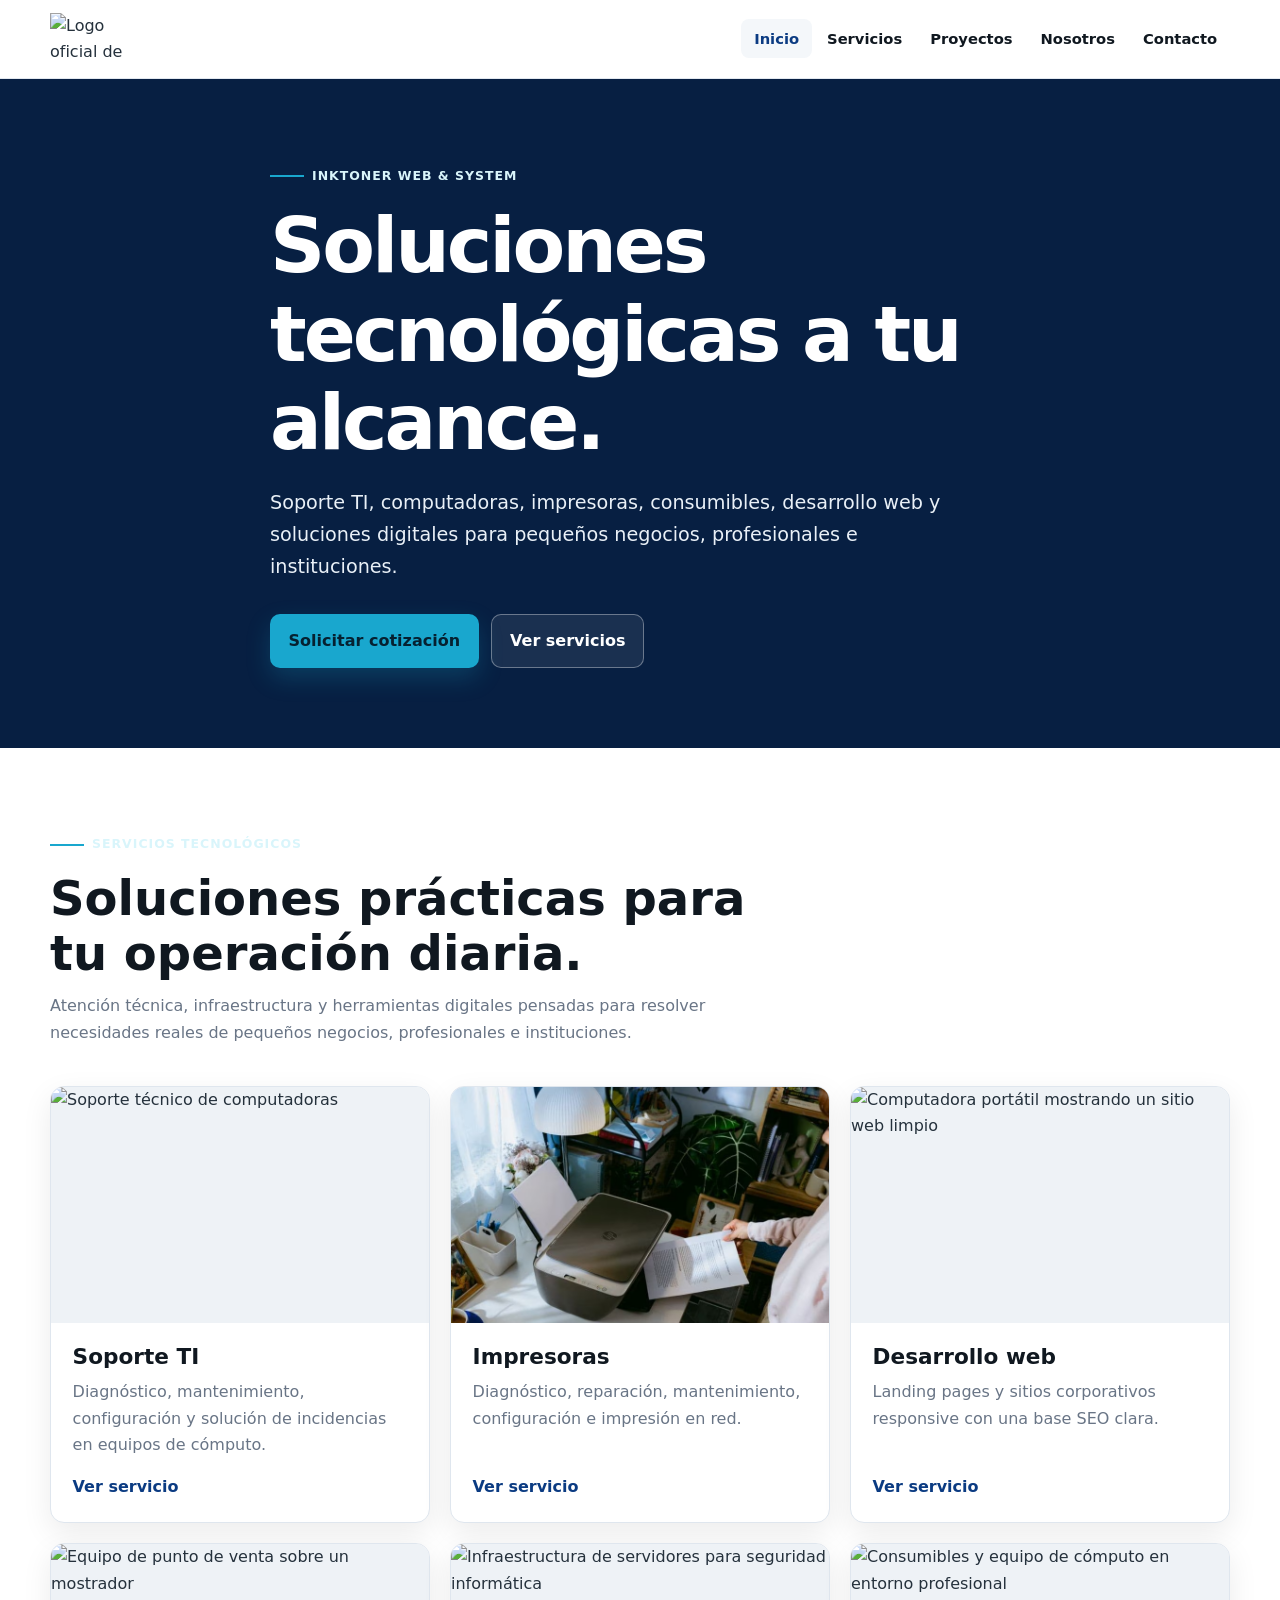
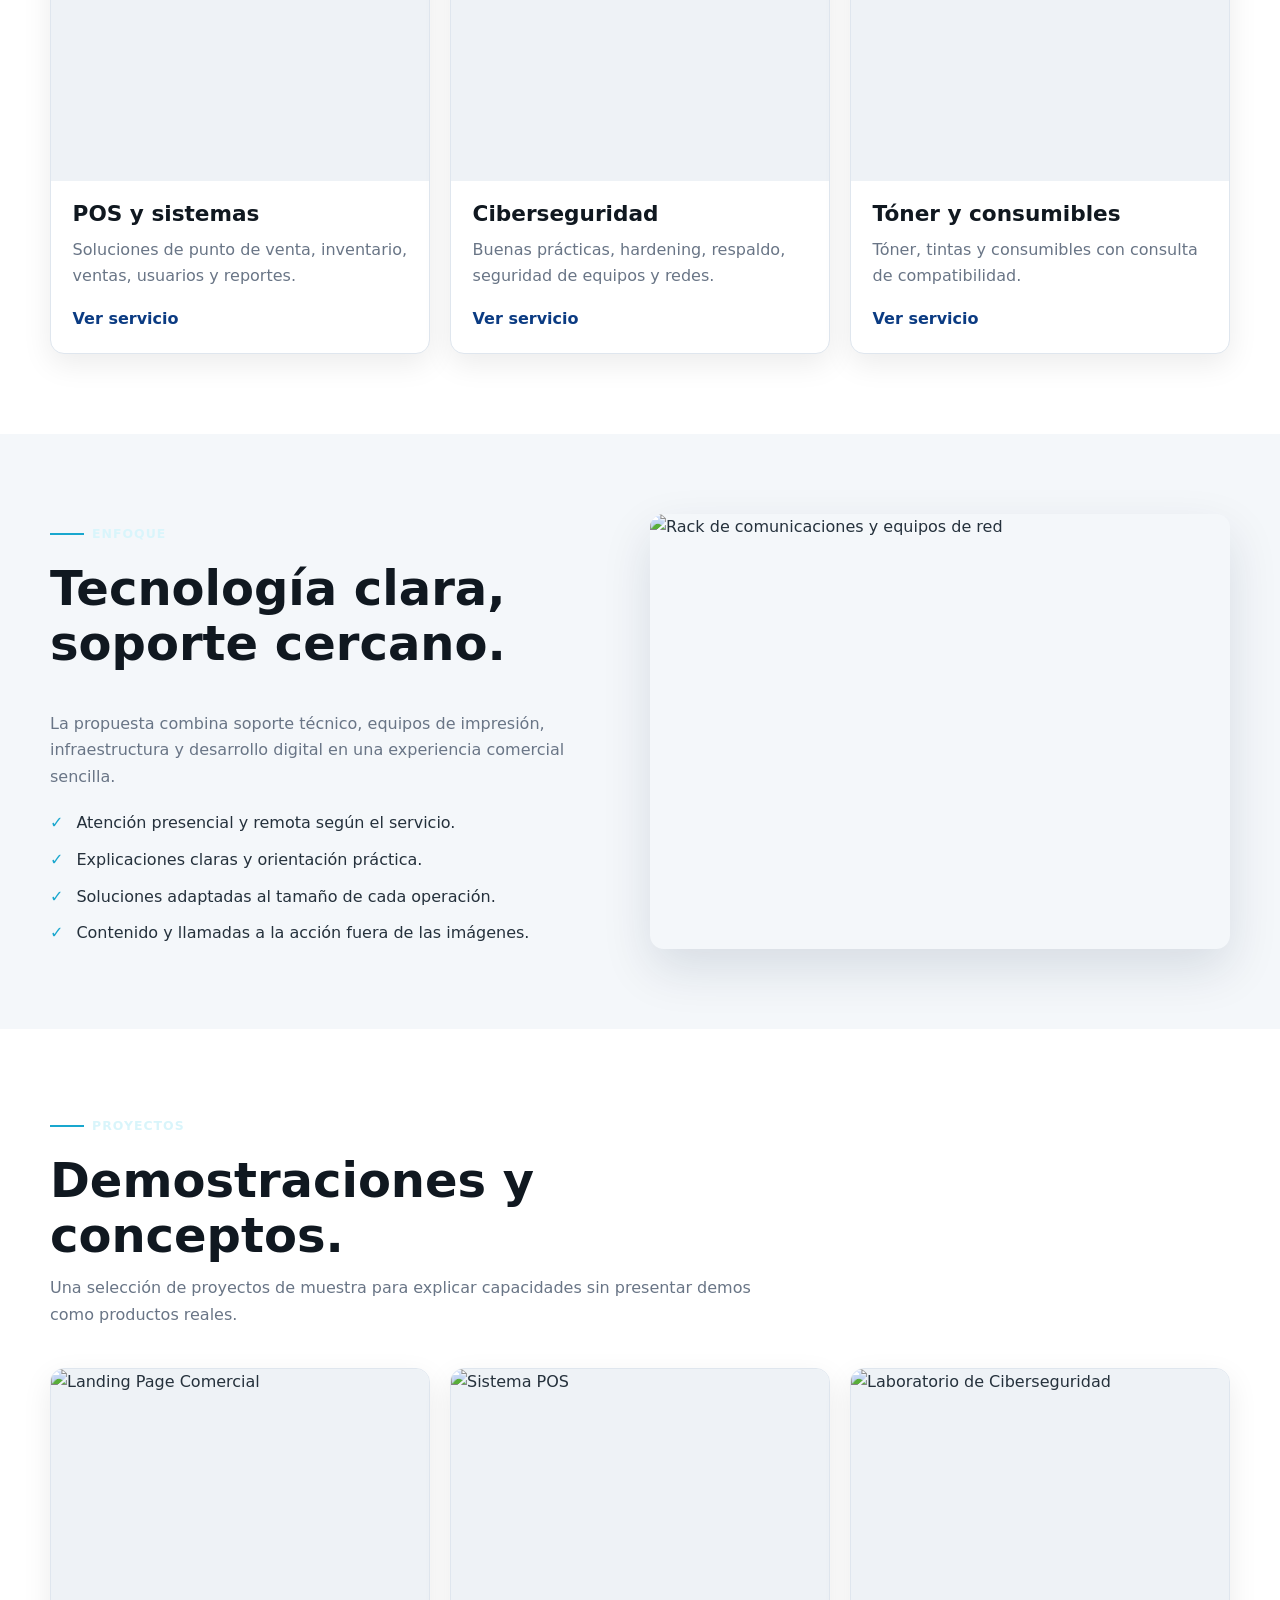
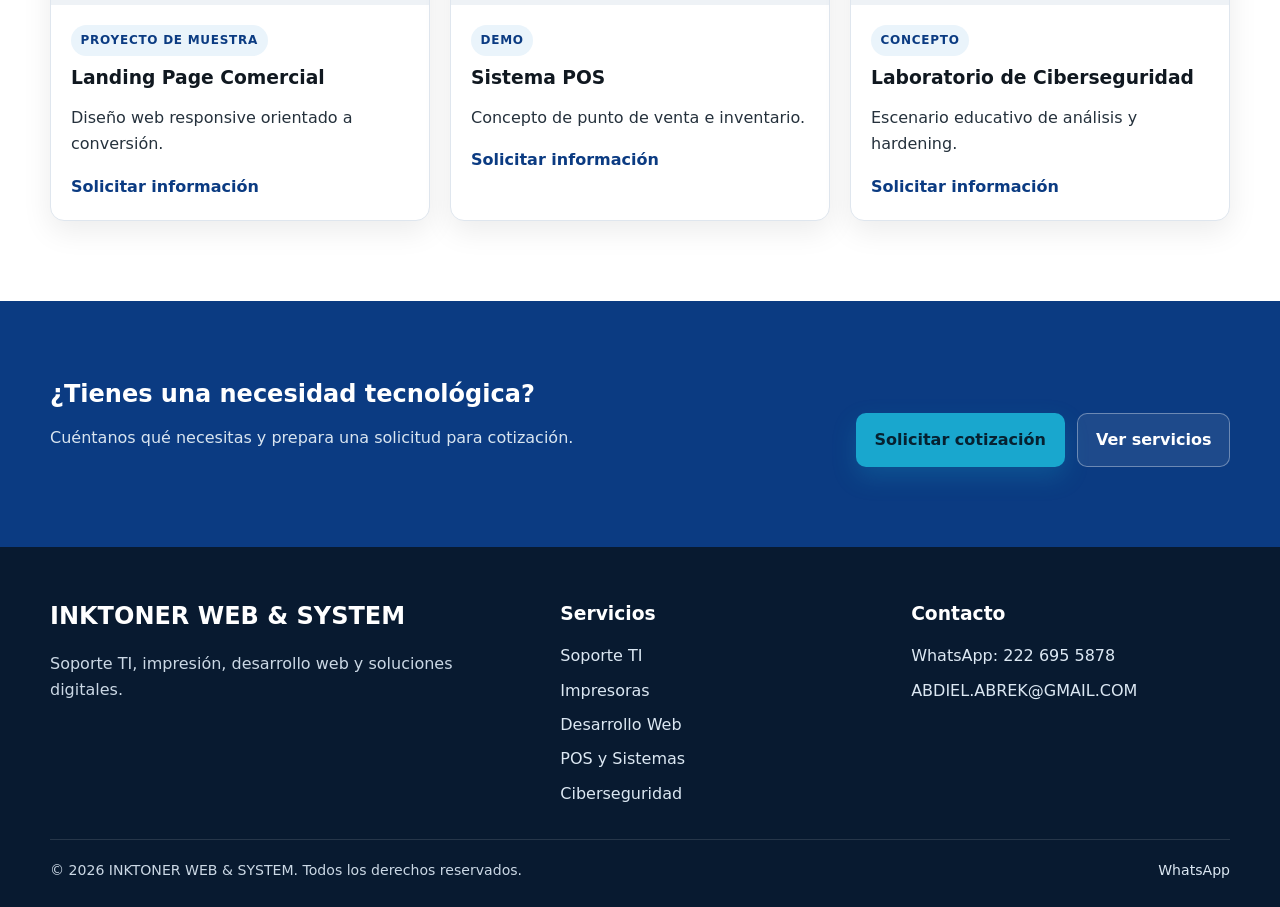
==== index.html @ 75106f54 "Add files via upload" ====
<!doctype html>
<html lang="es-MX">
<head>
<meta charset="utf-8">
<meta name="viewport" content="width=device-width, initial-scale=1">
<title>INKTONER WEB & SYSTEM | Soluciones tecnológicas</title>
<meta name="description" content="Soporte TI, impresoras, consumibles, desarrollo web, POS y soluciones digitales para pequeños negocios, profesionales e instituciones.">
<meta name="robots" content="index,follow">
<link rel="canonical" href="https://www.ejemplo.com/index.html">
<meta property="og:type" content="website">
<meta property="og:locale" content="es_MX">
<meta property="og:title" content="INKTONER WEB & SYSTEM | Soluciones tecnológicas">
<meta property="og:description" content="Soporte TI, impresoras, consumibles, desarrollo web, POS y soluciones digitales para pequeños negocios, profesionales e instituciones.">
<meta property="og:url" content="https://www.ejemplo.com/index.html">
<meta property="og:image" content="https://images.unsplash.com/photo-1517336714731-489689fd1ca8?auto=format&fit=crop&w=1600&q=82">
<link rel="stylesheet" href="assets/css/styles.css">
<script src="assets/js/config.js" defer></script>
<script src="assets/js/main.js" defer></script>
</head>
<body>
<a class="skip-link" href="#main-content">Saltar al contenido</a>
<header class="site-header"><div class="container header-inner">
<a class="brand" href="index.html" aria-label="INKTONER WEB & SYSTEM, inicio"><img class="site-logo" src="assets/img/INKTONER.PNG" alt="Logo oficial de INKTONER WEB & SYSTEM" width="250" height="150"></a>
<button class="menu-toggle" type="button" data-menu-toggle aria-expanded="false" aria-controls="main-navigation" aria-label="Abrir menú"><span></span><span></span><span></span></button>
<nav class="main-nav" id="main-navigation" aria-label="Navegación principal">
<ul class="nav-list">
<li><a class="nav-link" data-nav-link href="index.html">Inicio</a></li>
<li class="has-dropdown"><button class="nav-trigger" type="button" data-dropdown-toggle aria-expanded="false" aria-controls="services-menu">Servicios</button>
<ul class="dropdown-menu" id="services-menu">
<li><a data-nav-link href="soporte-ti.html">Soporte TI</a></li>
<li><a data-nav-link href="impresoras.html">Impresoras</a></li>
<li><a data-nav-link href="desarrollo-web.html">Desarrollo Web</a></li>
<li><a data-nav-link href="pos.html">POS y Sistemas</a></li>
<li><a data-nav-link href="ciberseguridad.html">Ciberseguridad</a></li>
</ul></li>
<li><a class="nav-link" data-nav-link href="proyectos.html">Proyectos</a></li>
<li><a class="nav-link" data-nav-link href="nosotros.html">Nosotros</a></li>
<li><a class="nav-link" data-nav-link href="contacto.html">Contacto</a></li>
</ul></nav>
</div></header>
<main id="main-content"><section class="hero"><div class="container hero-content"><span class="eyebrow">INKTONER WEB &amp; SYSTEM</span><h1>Soluciones tecnológicas a tu alcance.</h1><p>Soporte TI, computadoras, impresoras, consumibles, desarrollo web y soluciones digitales para pequeños negocios, profesionales e instituciones.</p><div class="hero-actions"><a class="btn btn-primary" href="contacto.html">Solicitar cotización</a><a class="btn btn-secondary" href="servicios.html">Ver servicios</a></div></div></section><section class="section"><div class="container"><div class="section-heading"><span class="eyebrow">Servicios tecnológicos</span><h2>Soluciones prácticas para tu operación diaria.</h2><p>Atención técnica, infraestructura y herramientas digitales pensadas para resolver necesidades reales de pequeños negocios, profesionales e instituciones.</p></div>
<div class="grid services-grid">
<article class="service-card">
<div class="service-image-wrapper"><img src="https://images.unsplash.com/photo-1593642532744-d377ab507dc8?auto=format&fit=crop&w=1000&q=82" alt="Soporte técnico de computadoras" loading="lazy" width="1000" height="625"></div>
<div class="service-content"><h3>Soporte TI</h3><p>Diagnóstico, mantenimiento, configuración y solución de incidencias en equipos de cómputo.</p><a class="card-link" href="soporte-ti.html">Ver servicio</a></div>
</article>
<article class="service-card">
<div class="service-image-wrapper"><img src="assets/img/PRINTHP.avif" alt="Impresora multifuncional para oficina" loading="lazy" width="1000" height="625"></div>
<div class="service-content"><h3>Impresoras</h3><p>Diagnóstico, reparación, mantenimiento, configuración e impresión en red.</p><a class="card-link" href="impresoras.html">Ver servicio</a></div>
</article>
<article class="service-card">
<div class="service-image-wrapper"><img src="https://images.unsplash.com/photo-1547658719-da2b51169166?auto=format&fit=crop&w=1000&q=82" alt="Computadora portátil mostrando un sitio web limpio" loading="lazy" width="1000" height="625"></div>
<div class="service-content"><h3>Desarrollo web</h3><p>Landing pages y sitios corporativos responsive con una base SEO clara.</p><a class="card-link" href="desarrollo-web.html">Ver servicio</a></div>
</article>
<article class="service-card">
<div class="service-image-wrapper"><img src="https://images.unsplash.com/photo-1556742049-0cfed4f6a45d?auto=format&fit=crop&w=1000&q=82" alt="Equipo de punto de venta sobre un mostrador" loading="lazy" width="1000" height="625"></div>
<div class="service-content"><h3>POS y sistemas</h3><p>Soluciones de punto de venta, inventario, ventas, usuarios y reportes.</p><a class="card-link" href="pos.html">Ver servicio</a></div>
</article>
<article class="service-card">
<div class="service-image-wrapper"><img src="https://images.unsplash.com/photo-1563013544-824ae1b704d3?auto=format&fit=crop&w=1000&q=82" alt="Infraestructura de servidores para seguridad informática" loading="lazy" width="1000" height="625"></div>
<div class="service-content"><h3>Ciberseguridad</h3><p>Buenas prácticas, hardening, respaldo, seguridad de equipos y redes.</p><a class="card-link" href="ciberseguridad.html">Ver servicio</a></div>
</article>
<article class="service-card">
<div class="service-image-wrapper"><img src="https://images.unsplash.com/photo-1518770660439-4636190af475?auto=format&fit=crop&w=1000&q=82" alt="Consumibles y equipo de cómputo en entorno profesional" loading="lazy" width="1000" height="625"></div>
<div class="service-content"><h3>Tóner y consumibles</h3><p>Tóner, tintas y consumibles con consulta de compatibilidad.</p><a class="card-link" href="impresoras.html">Ver servicio</a></div>
</article>
</div></div></section>
<section class="section section-light"><div class="container grid two-col"><div class="detail-copy"><span class="eyebrow">Enfoque</span><h2>Tecnología clara, soporte cercano.</h2><p>La propuesta combina soporte técnico, equipos de impresión, infraestructura y desarrollo digital en una experiencia comercial sencilla.</p><ul class="check-list"><li>Atención presencial y remota según el servicio.</li><li>Explicaciones claras y orientación práctica.</li><li>Soluciones adaptadas al tamaño de cada operación.</li><li>Contenido y llamadas a la acción fuera de las imágenes.</li></ul></div><div class="detail-image"><img src="https://images.unsplash.com/photo-1558494949-ef010cbdcc31?auto=format&fit=crop&w=1000&q=82" alt="Rack de comunicaciones y equipos de red" loading="lazy" width="1200" height="900"></div></div></section>
<section class="section"><div class="container"><div class="section-heading"><span class="eyebrow">Proyectos</span><h2>Demostraciones y conceptos.</h2><p>Una selección de proyectos de muestra para explicar capacidades sin presentar demos como productos reales.</p></div><div class="grid project-grid">
<article class="project-card">
<div class="project-image"><img src="https://images.unsplash.com/photo-1547658719-da2b51169166?auto=format&fit=crop&w=1000&q=82" alt="Landing Page Comercial" loading="lazy" width="1000" height="625"></div>
<div class="project-body"><span class="project-label">Proyecto de muestra</span><h3>Landing Page Comercial</h3><p>Diseño web responsive orientado a conversión.</p><a class="card-link" href="proyectos.html">Solicitar información</a></div>
</article>
<article class="project-card">
<div class="project-image"><img src="https://images.unsplash.com/photo-1556742049-0cfed4f6a45d?auto=format&fit=crop&w=1000&q=82" alt="Sistema POS" loading="lazy" width="1000" height="625"></div>
<div class="project-body"><span class="project-label">Demo</span><h3>Sistema POS</h3><p>Concepto de punto de venta e inventario.</p><a class="card-link" href="proyectos.html">Solicitar información</a></div>
</article>
<article class="project-card">
<div class="project-image"><img src="https://images.unsplash.com/photo-1563013544-824ae1b704d3?auto=format&fit=crop&w=1000&q=82" alt="Laboratorio de Ciberseguridad" loading="lazy" width="1000" height="625"></div>
<div class="project-body"><span class="project-label">Concepto</span><h3>Laboratorio de Ciberseguridad</h3><p>Escenario educativo de análisis y hardening.</p><a class="card-link" href="proyectos.html">Solicitar información</a></div>
</article>
</div></div></section>
<section class="section cta-band"><div class="container grid two-col"><div><h2>¿Tienes una necesidad tecnológica?</h2><p>Cuéntanos qué necesitas y prepara una solicitud para cotización.</p></div><div class="hero-actions" style="justify-content:flex-end"><a class="btn btn-primary" href="contacto.html">Solicitar cotización</a><a class="btn btn-secondary" href="servicios.html">Ver servicios</a></div></div></section></main>

<footer class="site-footer">
  <div class="container">

    <div class="footer-grid">

      <!-- EMPRESA -->
      <div>
        <h2>INKTONER WEB &amp; SYSTEM</h2>
        <p>
          Soporte TI, impresión, desarrollo web y soluciones digitales.
        </p>
      </div>

      <!-- SERVICIOS -->
      <div>
        <h3>Servicios</h3>
        <ul class="footer-nav">
          <li><a href="soporte-ti.html">Soporte TI</a></li>
          <li><a href="impresoras.html">Impresoras</a></li>
          <li><a href="desarrollo-web.html">Desarrollo Web</a></li>
          <li><a href="pos.html">POS y Sistemas</a></li>
          <li><a href="ciberseguridad.html">Ciberseguridad</a></li>
        </ul>
      </div>

      <!-- CONTACTO -->
      <div>
        <h3>Contacto</h3>
        <ul class="footer-nav">
          <li>
            <a href="https://wa.me/522226955878"
               target="_blank"
               rel="noopener noreferrer">
              WhatsApp: 222 695 5878
            </a>
          </li>
          <li>
            <a href="mailto:ABDIEL.ABREK@GMAIL.COM">
              ABDIEL.ABREK@GMAIL.COM
            </a>
          </li>
        </ul>
      </div>
    </div>
    <div class="footer-bottom">
      <span>
        © <span data-year></span> INKTONER WEB &amp; SYSTEM. Todos los derechos reservados.
      </span>
      <a
        class="footer-whatsapp"
        href="https://wa.me/522226955878?text=Hola%2C%20quiero%20solicitar%20informaci%C3%B3n%20sobre%20los%20servicios%20de%20INKTONER%20WEB%20%26%20SYSTEM."
        target="_blank"
        rel="noopener noreferrer">
        WhatsApp
      </a>
    </div>

  </div>
</footer>
</body></html>
---- assets/css/styles.css ----
:root {
    --color-primary: #0b3b82;
    --color-primary-dark: #071f42;
    --color-accent: #19a7ce;
    --color-dark: #101820;
    --color-text: #25313c;
    --color-muted: #697586;
    --color-light: #f4f7fa;
    --color-white: #ffffff;
    --color-border: #dfe6ee;
    --container: 1180px;
    --radius: 14px;
    --shadow: 0 10px 30px rgba(0,0,0,.08);
    --shadow-lg: 0 20px 50px rgba(7,31,66,.12);
}
*,*::before,*::after{box-sizing:border-box}
html{scroll-behavior:smooth}
body{margin:0;font-family:Inter,ui-sans-serif,system-ui,-apple-system,BlinkMacSystemFont,"Segoe UI",sans-serif;color:var(--color-text);background:var(--color-white);line-height:1.65}
img{max-width:100%}
a{color:inherit}
button,input,select,textarea{font:inherit}
:focus-visible{outline:3px solid var(--color-accent);outline-offset:3px}
.skip-link{position:fixed;left:1rem;top:-5rem;z-index:9999;background:var(--color-dark);color:#fff;padding:.75rem 1rem;border-radius:8px}
.skip-link:focus{top:1rem}
.container{width:min(calc(100% - 2rem),var(--container));margin-inline:auto}
.site-header{position:sticky;top:0;z-index:1000;background:rgba(255,255,255,.96);border-bottom:1px solid rgba(223,230,238,.9);backdrop-filter:blur(12px)}
.header-inner{min-height:78px;display:flex;align-items:center;justify-content:space-between;gap:1rem}
.brand{display:inline-flex;align-items:center;min-width:210px;text-decoration:none}
.site-logo{width:auto;height:52px;max-width:210px;object-fit:contain;object-position:center;display:block}
.main-nav{display:flex;align-items:center;gap:.25rem}
.nav-list{display:flex;align-items:center;gap:.15rem;list-style:none;margin:0;padding:0}
.nav-list>li{position:relative}
.nav-link,.nav-trigger{border:0;background:transparent;color:var(--color-dark);text-decoration:none;font-weight:700;font-size:.92rem;padding:.7rem .8rem;border-radius:8px;cursor:pointer}
.nav-link:hover,.nav-trigger:hover,.nav-link[aria-current=page]{color:var(--color-primary);background:var(--color-light)}
.dropdown-menu{position:absolute;top:calc(100% + .35rem);left:0;min-width:235px;padding:.45rem;background:#fff;border:1px solid var(--color-border);border-radius:12px;box-shadow:var(--shadow-lg);list-style:none;margin:0;opacity:0;visibility:hidden;transform:translateY(-5px);transition:opacity .18s ease,transform .18s ease,visibility .18s ease}
.has-dropdown:hover .dropdown-menu,.has-dropdown:focus-within .dropdown-menu,.has-dropdown.is-open .dropdown-menu{opacity:1;visibility:visible;transform:translateY(0)}
.dropdown-menu a{display:block;text-decoration:none;padding:.65rem .75rem;border-radius:8px;font-weight:600}
.dropdown-menu a:hover,.dropdown-menu a[aria-current=page]{background:var(--color-light);color:var(--color-primary)}
.menu-toggle{display:none;border:1px solid var(--color-border);background:#fff;color:var(--color-dark);width:46px;height:46px;border-radius:10px;cursor:pointer}
.menu-toggle span{display:block;width:21px;height:2px;margin:4px auto;background:currentColor}
.hero{position:relative;isolation:isolate;min-height:650px;display:grid;align-items:center;color:#fff;background:var(--color-primary-dark);overflow:hidden}
.hero::before{content:"";position:absolute;inset:0;background:linear-gradient(90deg,rgba(7,31,66,.94) 0%,rgba(7,31,66,.78) 48%,rgba(7,31,66,.28) 100%),url("https://images.unsplash.com/photo-1517336714731-489689fd1ca8?auto=format&fit=crop&w=1600&q=82") center/cover no-repeat;z-index:-2}
.hero::after{content:"";position:absolute;inset:auto 0 0;height:150px;background:linear-gradient(transparent,rgba(7,31,66,.35));z-index:-1}
.hero-content{max-width:740px;padding:5rem 0}
.eyebrow{display:inline-flex;align-items:center;gap:.5rem;color:#d9f5fb;font-weight:800;letter-spacing:.08em;text-transform:uppercase;font-size:.78rem;margin-bottom:1rem}
.eyebrow::before{content:"";width:34px;height:2px;background:var(--color-accent)}
h1,h2,h3{color:var(--color-dark);line-height:1.15;margin-top:0}
.hero h1{color:#fff;font-size:clamp(2.6rem,6vw,5rem);margin-bottom:1.25rem;letter-spacing:-.04em}
.hero p{color:#e9f0f7;font-size:clamp(1.05rem,2vw,1.2rem);max-width:680px}
.hero-actions{display:flex;flex-wrap:wrap;gap:.8rem;margin-top:2rem}
.btn{display:inline-flex;align-items:center;justify-content:center;min-height:48px;padding:.78rem 1.1rem;border-radius:10px;border:1px solid transparent;text-decoration:none;font-weight:800;cursor:pointer;transition:transform .18s ease,box-shadow .18s ease,background .18s ease}
.btn:hover{transform:translateY(-2px)}
.btn-primary{background:var(--color-accent);color:#062131;box-shadow:0 10px 24px rgba(25,167,206,.22)}
.btn-secondary{background:rgba(255,255,255,.08);border-color:rgba(255,255,255,.35);color:#fff}
.btn-dark{background:var(--color-primary-dark);color:#fff}
.btn-light{background:#fff;border-color:var(--color-border);color:var(--color-primary-dark)}
.section{padding:5rem 0}
.section-light{background:var(--color-light)}
.section-dark{background:var(--color-primary-dark);color:#fff}
.section-heading{max-width:720px;margin-bottom:2.5rem}
.section-heading h2{font-size:clamp(2rem,4vw,3rem);margin-bottom:.75rem}
.section-dark h2,.section-dark h3{color:#fff}
.section-heading p{color:var(--color-muted);margin:0}
.section-dark .section-heading p{color:#cbd8e5}
.grid{display:grid;gap:1.25rem}
.services-grid{grid-template-columns:repeat(3,minmax(0,1fr))}
.two-col{grid-template-columns:repeat(2,minmax(0,1fr));align-items:center}
.three-col{grid-template-columns:repeat(3,minmax(0,1fr))}
.service-card,.project-card,.info-card,.contact-card{background:#fff;border:1px solid var(--color-border);border-radius:var(--radius);overflow:hidden;box-shadow:var(--shadow)}
.service-card{display:flex;flex-direction:column}
.service-image-wrapper{width:100%;aspect-ratio:16/10;overflow:hidden;background:#eef2f6}
.service-image-wrapper img,.project-image img,.detail-image img{width:100%;height:100%;display:block;object-fit:cover;object-position:center}
.service-image-wrapper img,.project-image img{transition:transform .35s ease}
.service-card:hover .service-image-wrapper img,.project-card:hover .project-image img{transform:scale(1.035)}
.service-content{padding:1.35rem;display:flex;flex-direction:column;flex:1}
.service-content h3{margin-bottom:.6rem;font-size:1.35rem}
.service-content p{margin-top:0;color:var(--color-muted)}
.card-link{margin-top:auto;color:var(--color-primary);font-weight:800;text-decoration:none}
.card-link:hover{text-decoration:underline}
.detail-image{aspect-ratio:4/3;border-radius:var(--radius);overflow:hidden;box-shadow:var(--shadow-lg)}
.detail-copy h2{font-size:clamp(2rem,4vw,3rem)}
.detail-copy p{color:var(--color-muted)}
.check-list{list-style:none;padding:0;margin:1.25rem 0 0;display:grid;gap:.65rem}
.check-list li{position:relative;padding-left:1.65rem}
.check-list li::before{content:"✓";position:absolute;left:0;top:0;color:var(--color-accent);font-weight:900}
.page-hero{padding:5rem 0 4rem;background:linear-gradient(135deg,#f4f7fa,#e9f2f9);border-bottom:1px solid var(--color-border)}
.page-hero h1{font-size:clamp(2.4rem,5vw,4rem);margin-bottom:.75rem}
.page-hero p{max-width:760px;color:var(--color-muted);font-size:1.08rem;margin:0}
.breadcrumbs{margin-bottom:1rem;font-size:.88rem;color:var(--color-muted)}
.breadcrumbs a{color:var(--color-primary)}
.project-grid{grid-template-columns:repeat(3,minmax(0,1fr))}
.project-image{aspect-ratio:16/10;overflow:hidden;background:#eef2f6}
.project-body{padding:1.25rem}
.project-label{display:inline-flex;font-size:.75rem;font-weight:800;text-transform:uppercase;letter-spacing:.06em;color:var(--color-primary);background:#eaf4fb;border-radius:999px;padding:.35rem .6rem;margin-bottom:.7rem}
.project-body h3{margin-bottom:.45rem}
.stats{grid-template-columns:repeat(3,1fr);margin-top:2rem}
.stat{padding:1.2rem;border-left:3px solid var(--color-accent)}
.stat strong{display:block;font-size:1.9rem;color:var(--color-primary)}
.stat span{color:var(--color-muted)}
.contact-layout{grid-template-columns:.8fr 1.2fr;align-items:start}
.contact-card{padding:1.5rem}
.contact-list{display:grid;gap:.8rem;margin:1.5rem 0}
.contact-item{display:flex;gap:.85rem;align-items:flex-start;padding:1rem;background:var(--color-light);border-radius:10px}
.contact-item strong{display:block;color:var(--color-dark)}
.contact-item span{color:var(--color-muted);font-size:.94rem}
.form-grid{display:grid;grid-template-columns:repeat(2,minmax(0,1fr));gap:1rem}
.form-group{display:grid;gap:.4rem}
.form-group.full{grid-column:1/-1}
label{font-weight:800;color:var(--color-dark)}
input,select,textarea{width:100%;border:1px solid #cfd9e4;border-radius:9px;padding:.82rem .9rem;color:var(--color-dark);background:#fff}
textarea{min-height:150px;resize:vertical}
.form-note{color:var(--color-muted);font-size:.88rem;margin-top:.8rem}
.form-status{margin-top:1rem;padding:.8rem 1rem;border-radius:9px;display:none}
.form-status.is-visible{display:block}
.form-status.success{background:#eaf8f1;color:#145b38}
.form-status.warning{background:#fff7df;color:#725700}
.site-footer{background:#081a30;color:#cbd8e5;padding:3.5rem 0 1.5rem}
.footer-grid{display:grid;grid-template-columns:1.2fr .8fr .8fr;gap:2rem}
.site-footer h2,.site-footer h3{color:#fff}
.site-footer a{color:#dce8f3;text-decoration:none}
.site-footer a:hover{text-decoration:underline}
.footer-nav{list-style:none;padding:0;margin:0;display:grid;gap:.5rem}
.footer-bottom{margin-top:2rem;padding-top:1.2rem;border-top:1px solid rgba(255,255,255,.12);display:flex;justify-content:space-between;gap:1rem;flex-wrap:wrap;font-size:.88rem}
.notice{border-left:4px solid var(--color-accent);background:#eef8fb;padding:1rem 1.1rem;border-radius:0 10px 10px 0;color:#264451}
.cta-band{background:var(--color-primary);color:#fff}
.cta-band h2{color:#fff;margin-bottom:.6rem}
.cta-band p{color:#d9e5f0}
@media(max-width:960px){.services-grid,.project-grid,.three-col{grid-template-columns:repeat(2,minmax(0,1fr))}.footer-grid{grid-template-columns:repeat(2,minmax(0,1fr))}.contact-layout{grid-template-columns:1fr}}
@media(max-width:768px){
.site-logo{height:42px;max-width:175px}.header-inner{min-height:70px}.brand{min-width:175px}.menu-toggle{display:block}
.main-nav{position:absolute;top:70px;left:0;right:0;background:#fff;border-bottom:1px solid var(--color-border);box-shadow:var(--shadow);display:none;padding:.75rem 1rem 1rem}
.main-nav.is-open{display:block}.nav-list{display:grid;gap:.2rem}.nav-link,.nav-trigger{width:100%;text-align:left}
.dropdown-menu{position:static;min-width:0;box-shadow:none;border:0;padding:0 0 0 .75rem;display:none;opacity:1;visibility:visible;transform:none}
.has-dropdown.is-open .dropdown-menu{display:block}.hero{min-height:590px}.hero-content{padding:4rem 0}.section{padding:4rem 0}
.two-col,.services-grid,.project-grid,.three-col,.stats{grid-template-columns:1fr}.detail-image{order:-1}.form-grid{grid-template-columns:1fr}.form-group.full{grid-column:auto}.footer-grid{grid-template-columns:1fr}
}
@media(prefers-reduced-motion:reduce){html{scroll-behavior:auto}*,*::before,*::after{animation-duration:.01ms!important;animation-iteration-count:1!important;transition-duration:.01ms!important}}
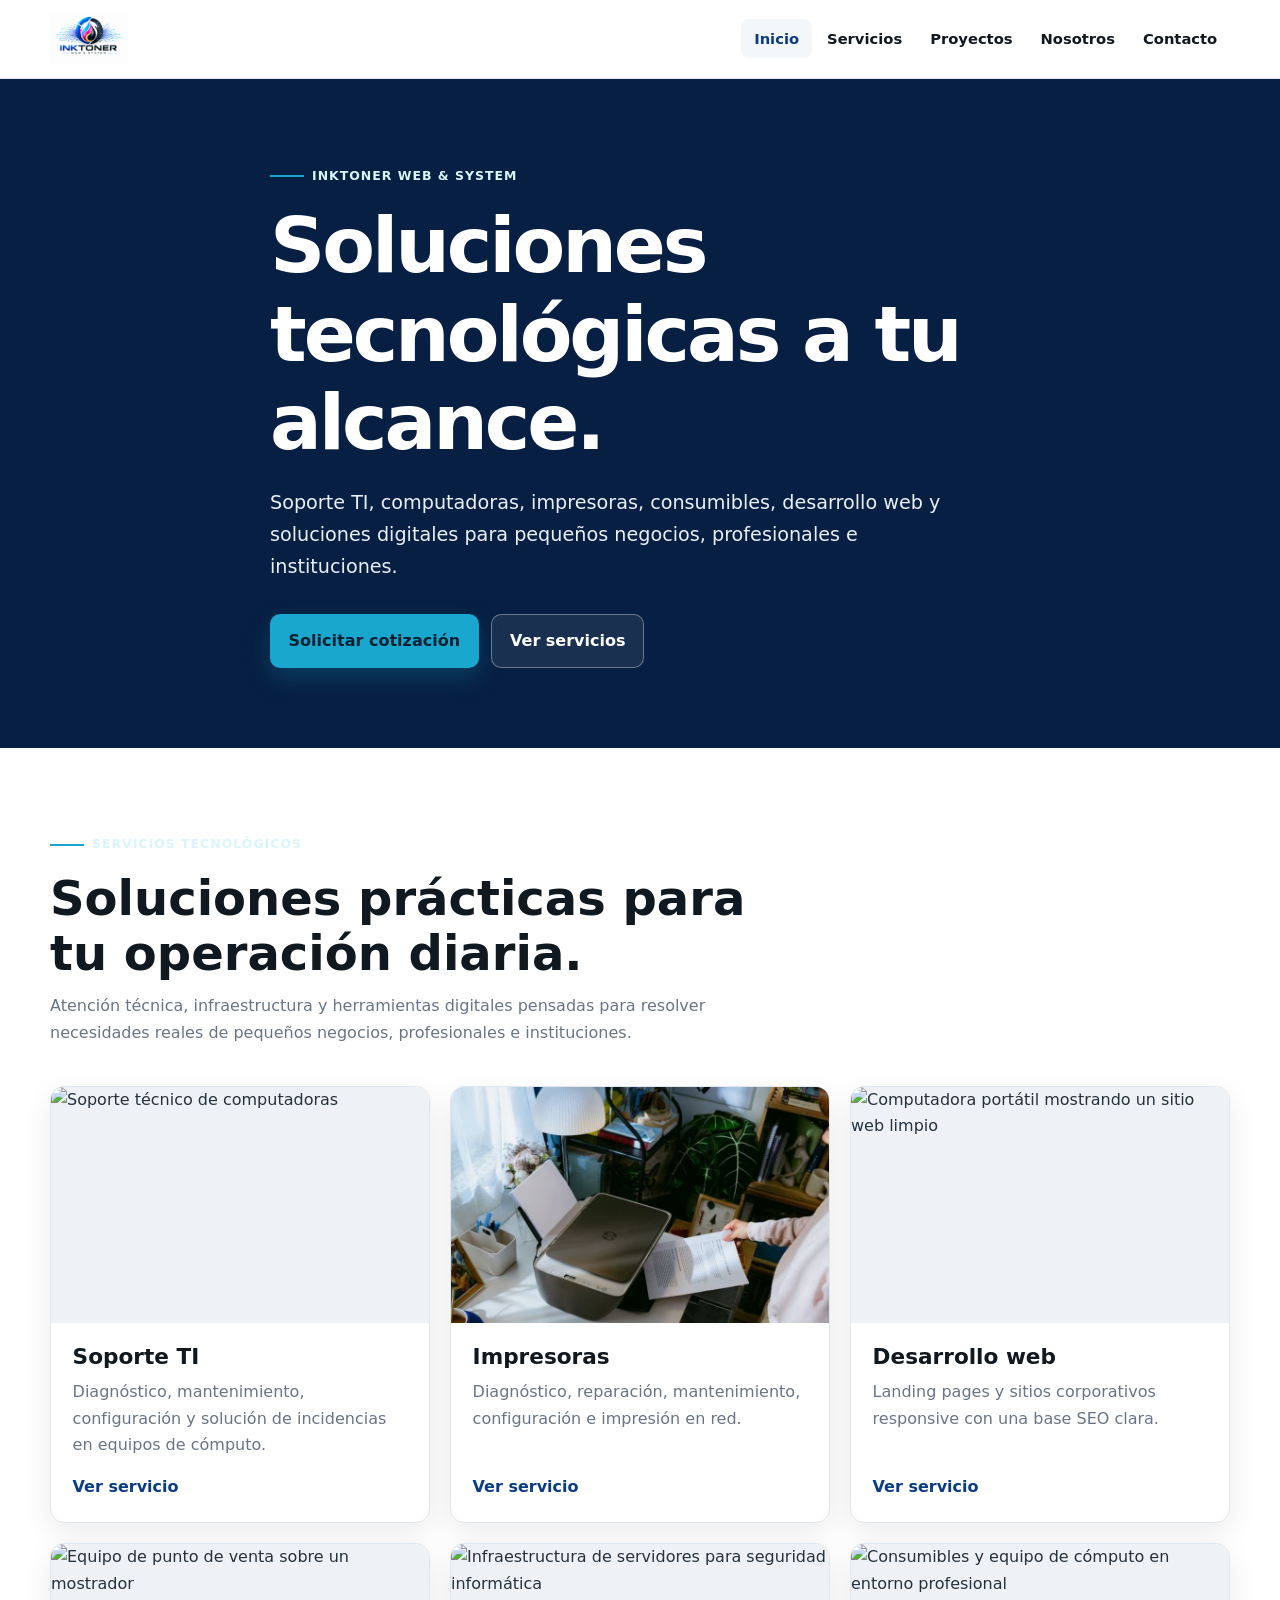
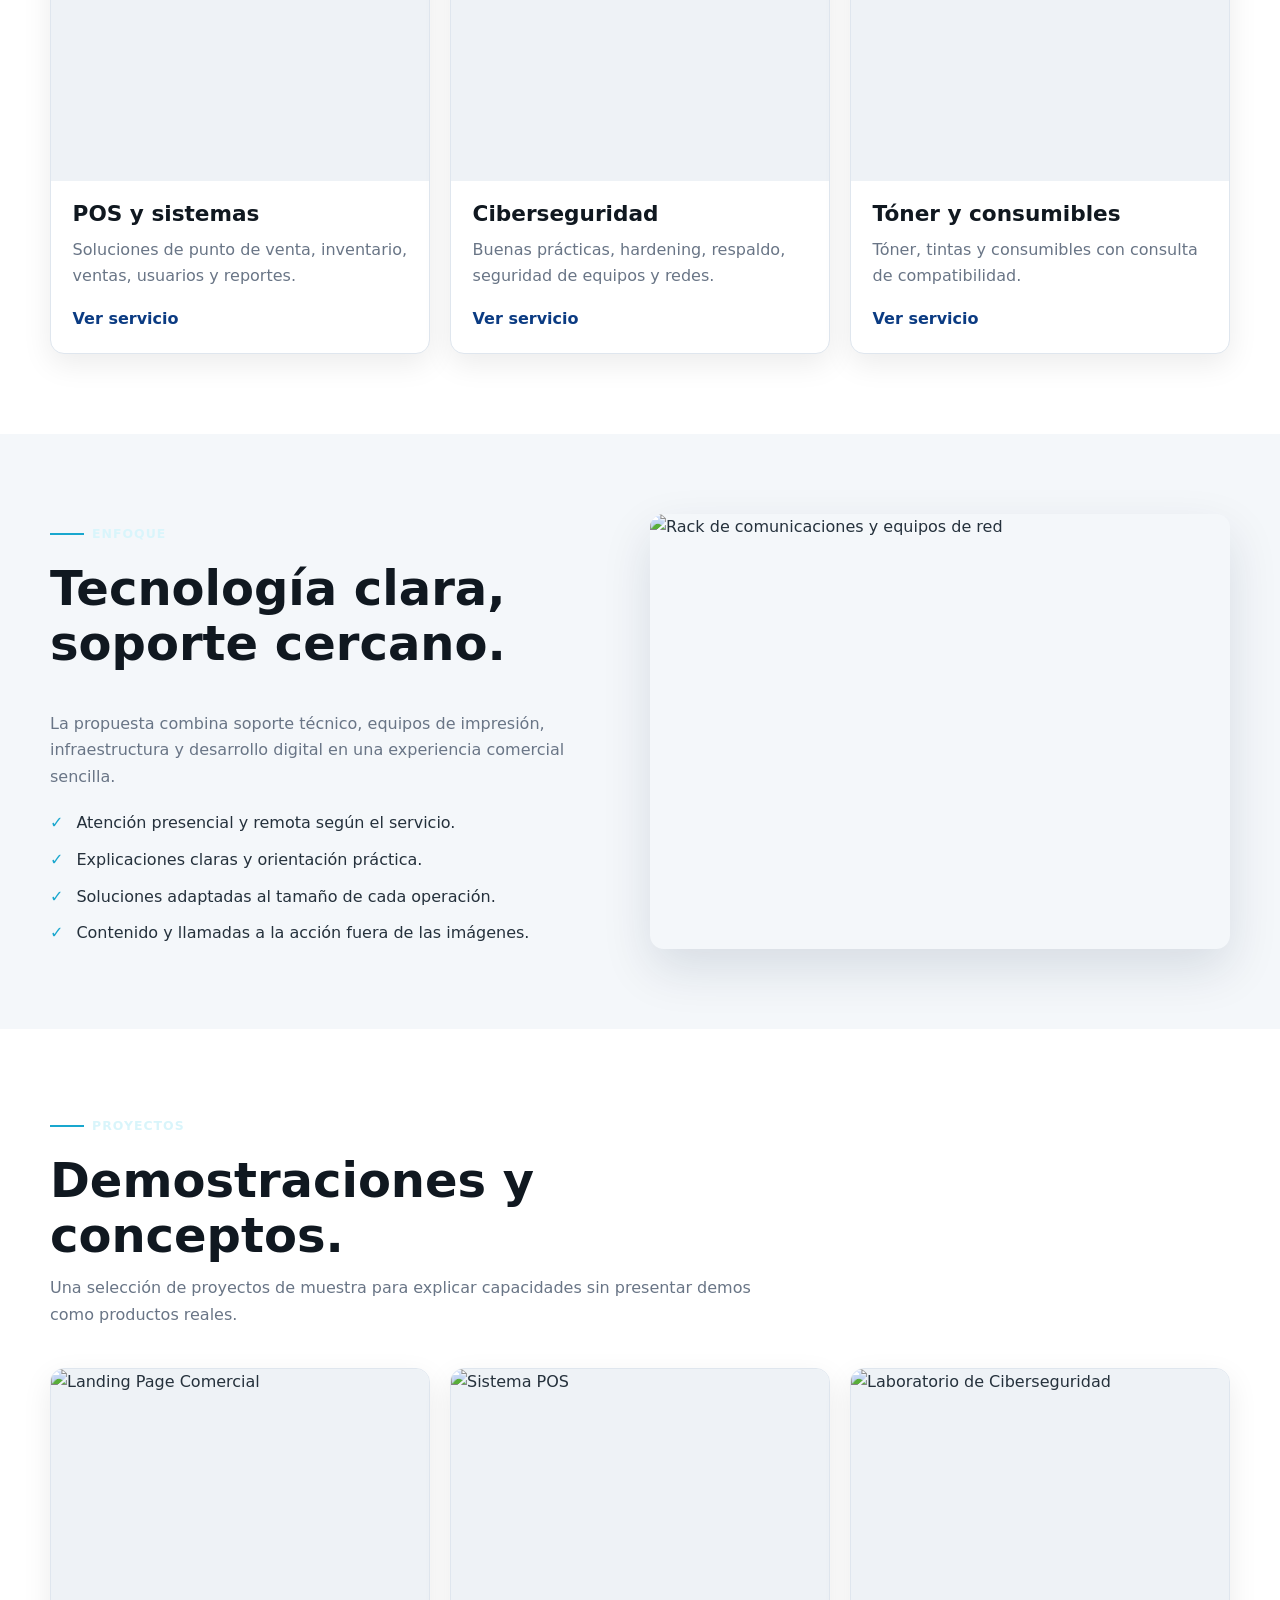
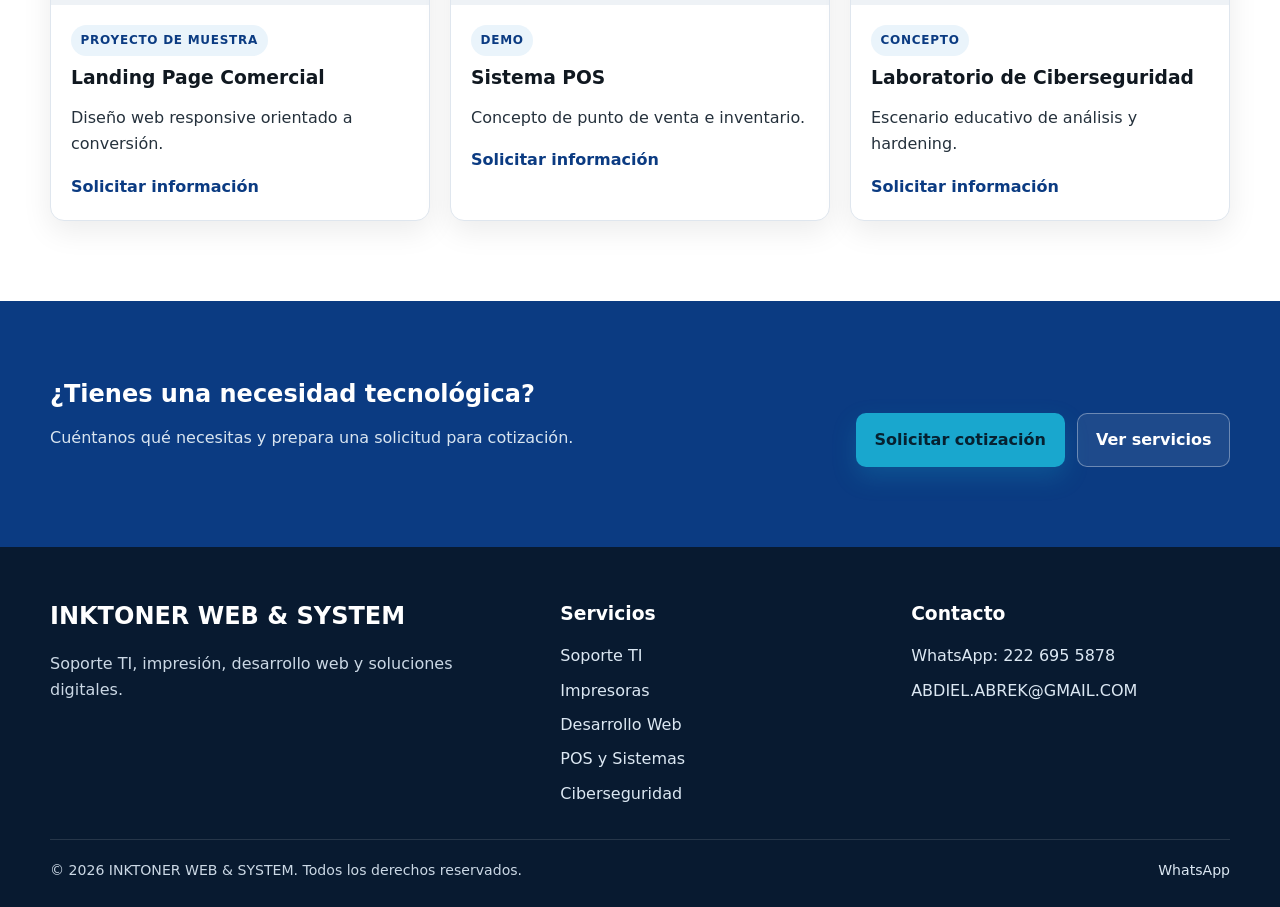
==== commit b4cb6642: "Fix logo image filename in index.html" ====
--- a/index.html
+++ b/index.html
@@ -20,7 +20,7 @@
 <body>
 <a class="skip-link" href="#main-content">Saltar al contenido</a>
 <header class="site-header"><div class="container header-inner">
-<a class="brand" href="index.html" aria-label="INKTONER WEB & SYSTEM, inicio"><img class="site-logo" src="assets/img/INKTONER.PNG" alt="Logo oficial de INKTONER WEB & SYSTEM" width="250" height="150"></a>
+<a class="brand" href="index.html" aria-label="INKTONER WEB & SYSTEM, inicio"><img class="site-logo" src="assets/img/INKTONER.png" alt="Logo oficial de INKTONER WEB & SYSTEM" width="250" height="150"></a>
 <button class="menu-toggle" type="button" data-menu-toggle aria-expanded="false" aria-controls="main-navigation" aria-label="Abrir menú"><span></span><span></span><span></span></button>
 <nav class="main-nav" id="main-navigation" aria-label="Navegación principal">
 <ul class="nav-list">
@@ -141,4 +141,4 @@
 
   </div>
 </footer>
-</body></html>+</body></html>
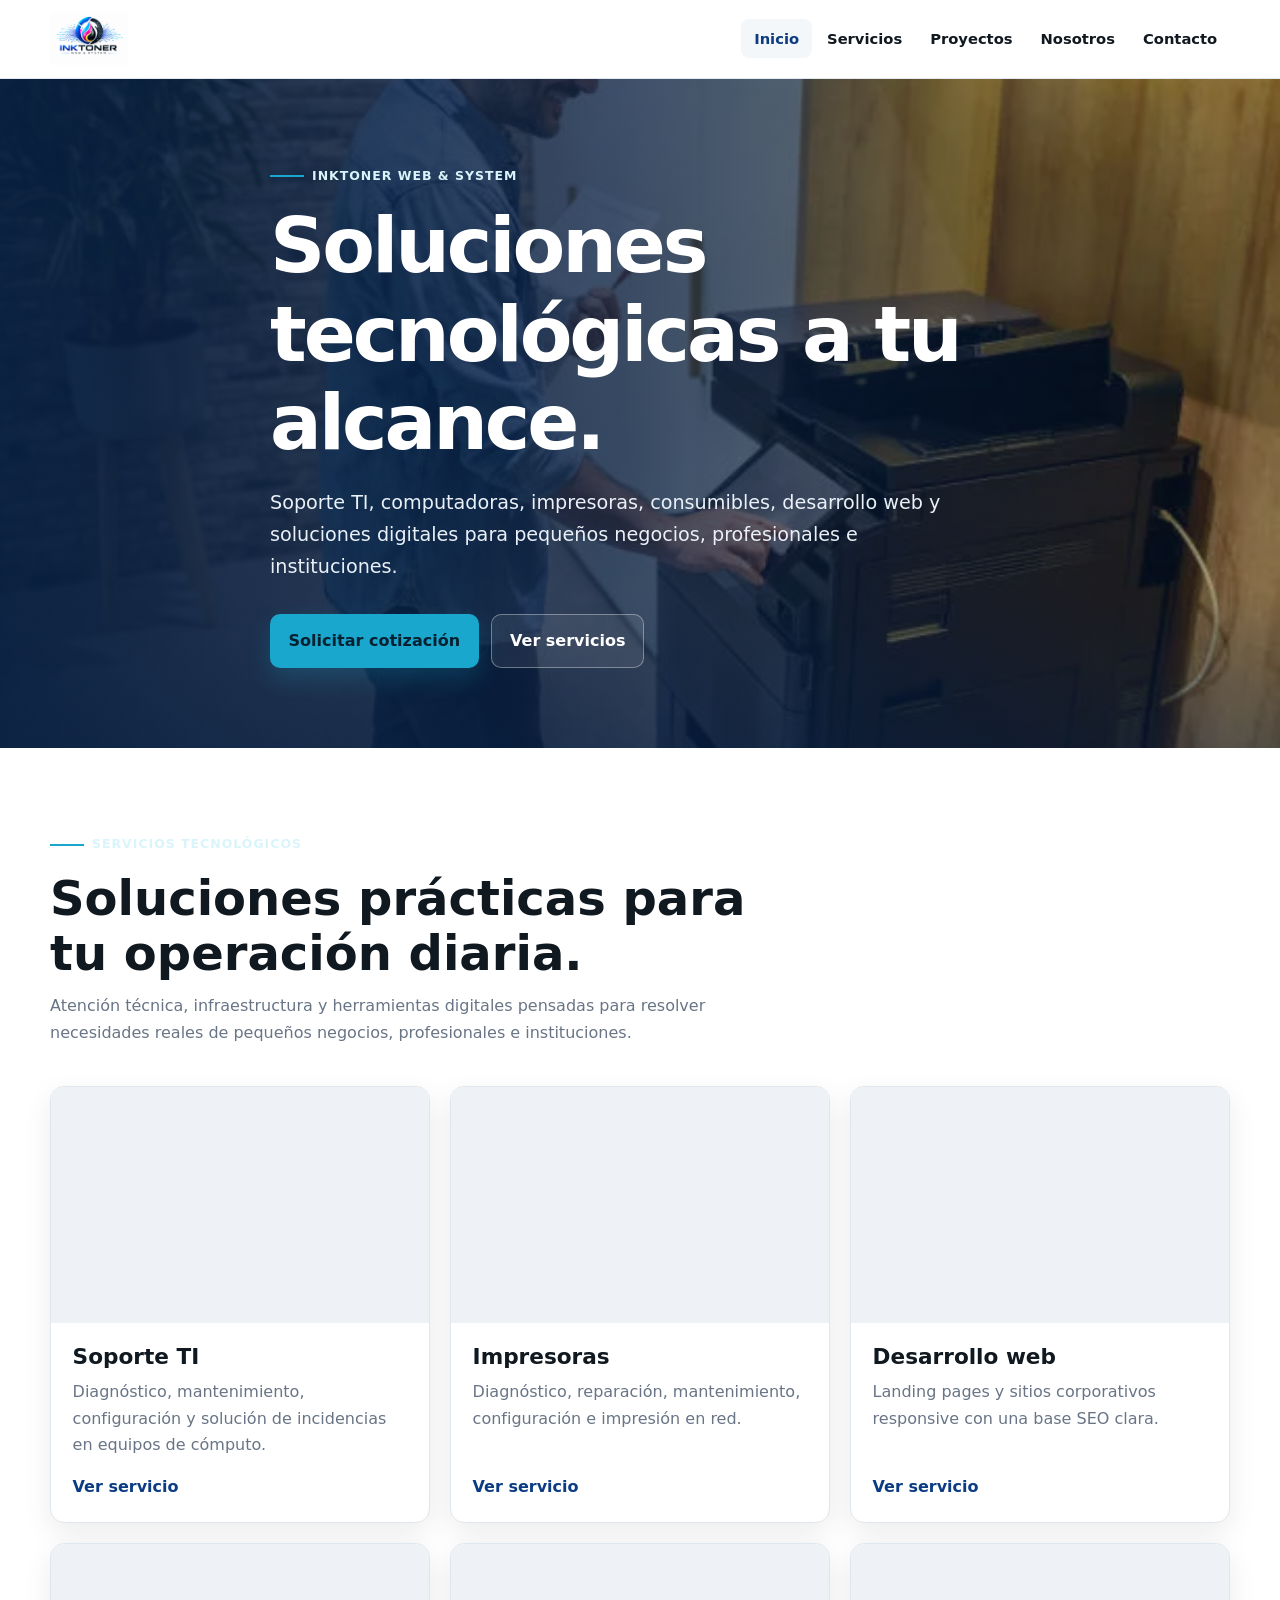
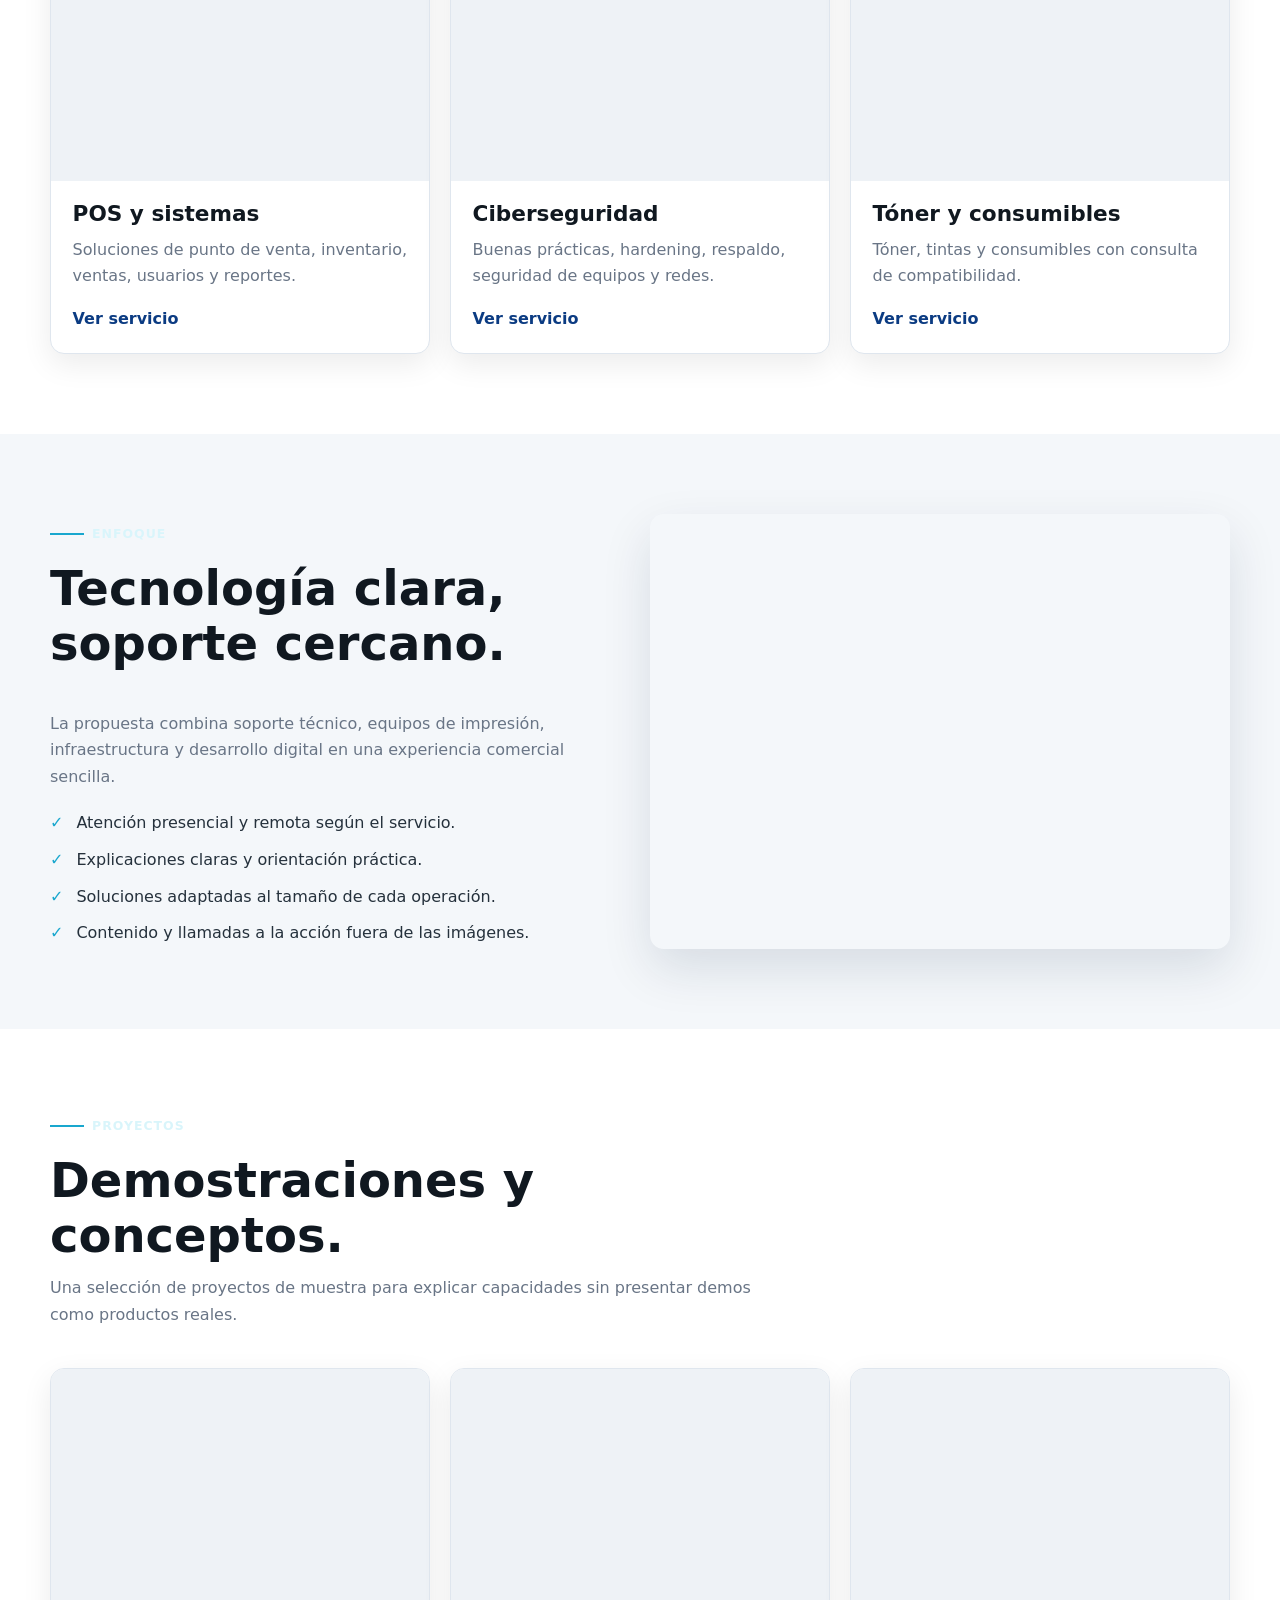
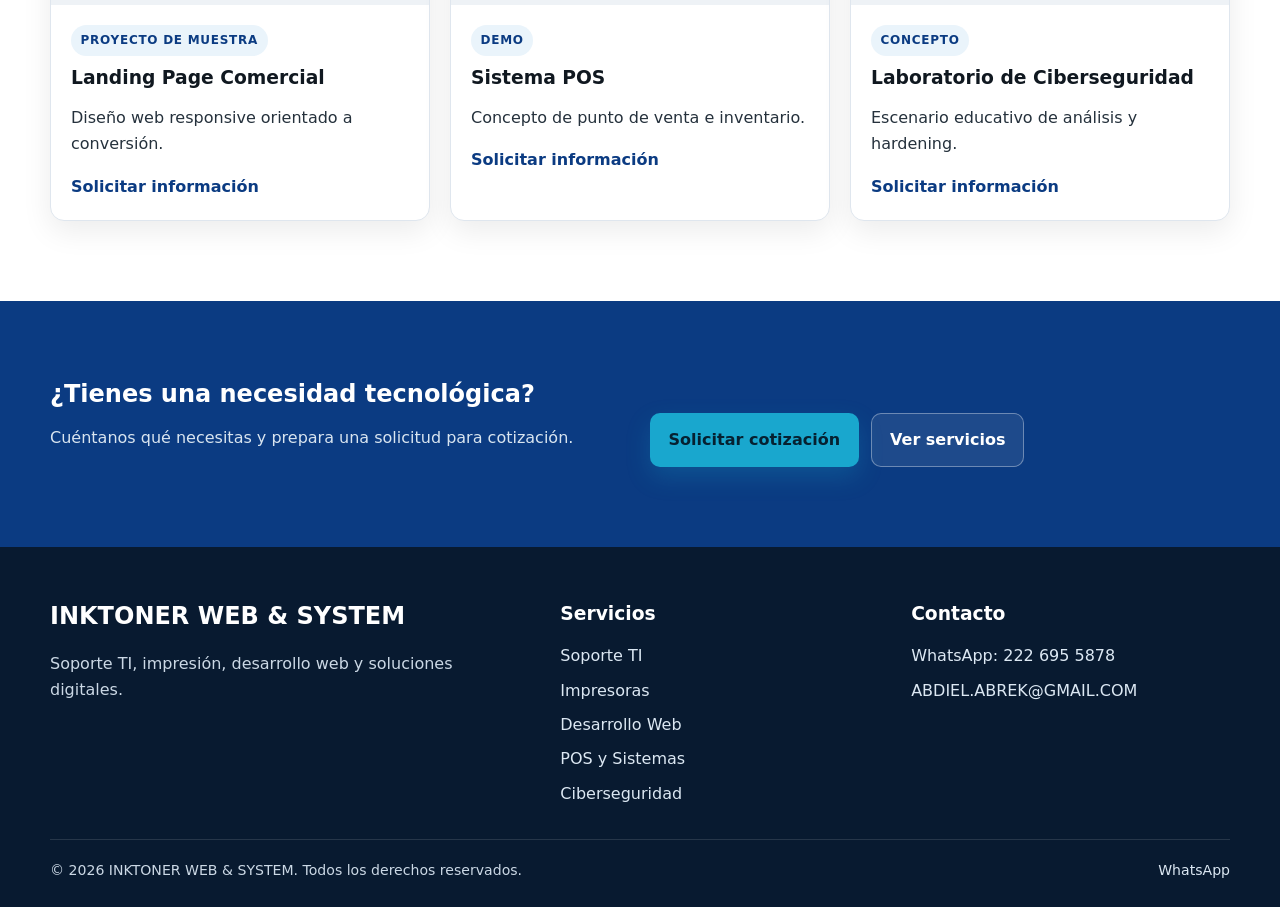
==== commit 92114f42: "Add files via upload" ====
--- a/index.html
+++ b/index.html
@@ -1,144 +1,454 @@
 <!doctype html>
 <html lang="es-MX">
-<head>
-<meta charset="utf-8">
-<meta name="viewport" content="width=device-width, initial-scale=1">
-<title>INKTONER WEB & SYSTEM | Soluciones tecnológicas</title>
-<meta name="description" content="Soporte TI, impresoras, consumibles, desarrollo web, POS y soluciones digitales para pequeños negocios, profesionales e instituciones.">
-<meta name="robots" content="index,follow">
-<link rel="canonical" href="https://www.ejemplo.com/index.html">
-<meta property="og:type" content="website">
-<meta property="og:locale" content="es_MX">
-<meta property="og:title" content="INKTONER WEB & SYSTEM | Soluciones tecnológicas">
-<meta property="og:description" content="Soporte TI, impresoras, consumibles, desarrollo web, POS y soluciones digitales para pequeños negocios, profesionales e instituciones.">
-<meta property="og:url" content="https://www.ejemplo.com/index.html">
-<meta property="og:image" content="https://images.unsplash.com/photo-1517336714731-489689fd1ca8?auto=format&fit=crop&w=1600&q=82">
-<link rel="stylesheet" href="assets/css/styles.css">
-<script src="assets/js/config.js" defer></script>
-<script src="assets/js/main.js" defer></script>
-</head>
-<body>
-<a class="skip-link" href="#main-content">Saltar al contenido</a>
-<header class="site-header"><div class="container header-inner">
-<a class="brand" href="index.html" aria-label="INKTONER WEB & SYSTEM, inicio"><img class="site-logo" src="assets/img/INKTONER.png" alt="Logo oficial de INKTONER WEB & SYSTEM" width="250" height="150"></a>
-<button class="menu-toggle" type="button" data-menu-toggle aria-expanded="false" aria-controls="main-navigation" aria-label="Abrir menú"><span></span><span></span><span></span></button>
-<nav class="main-nav" id="main-navigation" aria-label="Navegación principal">
-<ul class="nav-list">
-<li><a class="nav-link" data-nav-link href="index.html">Inicio</a></li>
-<li class="has-dropdown"><button class="nav-trigger" type="button" data-dropdown-toggle aria-expanded="false" aria-controls="services-menu">Servicios</button>
-<ul class="dropdown-menu" id="services-menu">
-<li><a data-nav-link href="soporte-ti.html">Soporte TI</a></li>
-<li><a data-nav-link href="impresoras.html">Impresoras</a></li>
-<li><a data-nav-link href="desarrollo-web.html">Desarrollo Web</a></li>
-<li><a data-nav-link href="pos.html">POS y Sistemas</a></li>
-<li><a data-nav-link href="ciberseguridad.html">Ciberseguridad</a></li>
-</ul></li>
-<li><a class="nav-link" data-nav-link href="proyectos.html">Proyectos</a></li>
-<li><a class="nav-link" data-nav-link href="nosotros.html">Nosotros</a></li>
-<li><a class="nav-link" data-nav-link href="contacto.html">Contacto</a></li>
-</ul></nav>
-</div></header>
-<main id="main-content"><section class="hero"><div class="container hero-content"><span class="eyebrow">INKTONER WEB &amp; SYSTEM</span><h1>Soluciones tecnológicas a tu alcance.</h1><p>Soporte TI, computadoras, impresoras, consumibles, desarrollo web y soluciones digitales para pequeños negocios, profesionales e instituciones.</p><div class="hero-actions"><a class="btn btn-primary" href="contacto.html">Solicitar cotización</a><a class="btn btn-secondary" href="servicios.html">Ver servicios</a></div></div></section><section class="section"><div class="container"><div class="section-heading"><span class="eyebrow">Servicios tecnológicos</span><h2>Soluciones prácticas para tu operación diaria.</h2><p>Atención técnica, infraestructura y herramientas digitales pensadas para resolver necesidades reales de pequeños negocios, profesionales e instituciones.</p></div>
-<div class="grid services-grid">
-<article class="service-card">
-<div class="service-image-wrapper"><img src="https://images.unsplash.com/photo-1593642532744-d377ab507dc8?auto=format&fit=crop&w=1000&q=82" alt="Soporte técnico de computadoras" loading="lazy" width="1000" height="625"></div>
-<div class="service-content"><h3>Soporte TI</h3><p>Diagnóstico, mantenimiento, configuración y solución de incidencias en equipos de cómputo.</p><a class="card-link" href="soporte-ti.html">Ver servicio</a></div>
-</article>
-<article class="service-card">
-<div class="service-image-wrapper"><img src="assets/img/PRINTHP.avif" alt="Impresora multifuncional para oficina" loading="lazy" width="1000" height="625"></div>
-<div class="service-content"><h3>Impresoras</h3><p>Diagnóstico, reparación, mantenimiento, configuración e impresión en red.</p><a class="card-link" href="impresoras.html">Ver servicio</a></div>
-</article>
-<article class="service-card">
-<div class="service-image-wrapper"><img src="https://images.unsplash.com/photo-1547658719-da2b51169166?auto=format&fit=crop&w=1000&q=82" alt="Computadora portátil mostrando un sitio web limpio" loading="lazy" width="1000" height="625"></div>
-<div class="service-content"><h3>Desarrollo web</h3><p>Landing pages y sitios corporativos responsive con una base SEO clara.</p><a class="card-link" href="desarrollo-web.html">Ver servicio</a></div>
-</article>
-<article class="service-card">
-<div class="service-image-wrapper"><img src="https://images.unsplash.com/photo-1556742049-0cfed4f6a45d?auto=format&fit=crop&w=1000&q=82" alt="Equipo de punto de venta sobre un mostrador" loading="lazy" width="1000" height="625"></div>
-<div class="service-content"><h3>POS y sistemas</h3><p>Soluciones de punto de venta, inventario, ventas, usuarios y reportes.</p><a class="card-link" href="pos.html">Ver servicio</a></div>
-</article>
-<article class="service-card">
-<div class="service-image-wrapper"><img src="https://images.unsplash.com/photo-1563013544-824ae1b704d3?auto=format&fit=crop&w=1000&q=82" alt="Infraestructura de servidores para seguridad informática" loading="lazy" width="1000" height="625"></div>
-<div class="service-content"><h3>Ciberseguridad</h3><p>Buenas prácticas, hardening, respaldo, seguridad de equipos y redes.</p><a class="card-link" href="ciberseguridad.html">Ver servicio</a></div>
-</article>
-<article class="service-card">
-<div class="service-image-wrapper"><img src="https://images.unsplash.com/photo-1518770660439-4636190af475?auto=format&fit=crop&w=1000&q=82" alt="Consumibles y equipo de cómputo en entorno profesional" loading="lazy" width="1000" height="625"></div>
-<div class="service-content"><h3>Tóner y consumibles</h3><p>Tóner, tintas y consumibles con consulta de compatibilidad.</p><a class="card-link" href="impresoras.html">Ver servicio</a></div>
-</article>
-</div></div></section>
-<section class="section section-light"><div class="container grid two-col"><div class="detail-copy"><span class="eyebrow">Enfoque</span><h2>Tecnología clara, soporte cercano.</h2><p>La propuesta combina soporte técnico, equipos de impresión, infraestructura y desarrollo digital en una experiencia comercial sencilla.</p><ul class="check-list"><li>Atención presencial y remota según el servicio.</li><li>Explicaciones claras y orientación práctica.</li><li>Soluciones adaptadas al tamaño de cada operación.</li><li>Contenido y llamadas a la acción fuera de las imágenes.</li></ul></div><div class="detail-image"><img src="https://images.unsplash.com/photo-1558494949-ef010cbdcc31?auto=format&fit=crop&w=1000&q=82" alt="Rack de comunicaciones y equipos de red" loading="lazy" width="1200" height="900"></div></div></section>
-<section class="section"><div class="container"><div class="section-heading"><span class="eyebrow">Proyectos</span><h2>Demostraciones y conceptos.</h2><p>Una selección de proyectos de muestra para explicar capacidades sin presentar demos como productos reales.</p></div><div class="grid project-grid">
-<article class="project-card">
-<div class="project-image"><img src="https://images.unsplash.com/photo-1547658719-da2b51169166?auto=format&fit=crop&w=1000&q=82" alt="Landing Page Comercial" loading="lazy" width="1000" height="625"></div>
-<div class="project-body"><span class="project-label">Proyecto de muestra</span><h3>Landing Page Comercial</h3><p>Diseño web responsive orientado a conversión.</p><a class="card-link" href="proyectos.html">Solicitar información</a></div>
-</article>
-<article class="project-card">
-<div class="project-image"><img src="https://images.unsplash.com/photo-1556742049-0cfed4f6a45d?auto=format&fit=crop&w=1000&q=82" alt="Sistema POS" loading="lazy" width="1000" height="625"></div>
-<div class="project-body"><span class="project-label">Demo</span><h3>Sistema POS</h3><p>Concepto de punto de venta e inventario.</p><a class="card-link" href="proyectos.html">Solicitar información</a></div>
-</article>
-<article class="project-card">
-<div class="project-image"><img src="https://images.unsplash.com/photo-1563013544-824ae1b704d3?auto=format&fit=crop&w=1000&q=82" alt="Laboratorio de Ciberseguridad" loading="lazy" width="1000" height="625"></div>
-<div class="project-body"><span class="project-label">Concepto</span><h3>Laboratorio de Ciberseguridad</h3><p>Escenario educativo de análisis y hardening.</p><a class="card-link" href="proyectos.html">Solicitar información</a></div>
-</article>
-</div></div></section>
-<section class="section cta-band"><div class="container grid two-col"><div><h2>¿Tienes una necesidad tecnológica?</h2><p>Cuéntanos qué necesitas y prepara una solicitud para cotización.</p></div><div class="hero-actions" style="justify-content:flex-end"><a class="btn btn-primary" href="contacto.html">Solicitar cotización</a><a class="btn btn-secondary" href="servicios.html">Ver servicios</a></div></div></section></main>
-
-<footer class="site-footer">
-  <div class="container">
-
+ <head>
+  <meta charset="utf-8"/>
+  <meta content="width=device-width, initial-scale=1" name="viewport"/>
+  <link rel="icon" type="image/svg+xml" href="assets/img/favicon.svg">
+  <link href="assets/css/styles.css" rel="stylesheet"/>
+  <script defer="" src="assets/js/config.js">
+  </script>
+  <script defer="" src="assets/js/main.js">
+  </script>
+  <title>
+   INKTONER WEB &amp; SYSTEM | Soporte TI, impresoras y desarrollo web en Puebla
+  </title>
+  <meta content="Soluciones tecnol&oacute;gicas en Puebla: soporte TI, reparaci&oacute;n de computadoras e impresoras, consumibles, desarrollo web, POS y ciberseguridad." name="description"/>
+  <meta content="index,follow,max-image-preview:large,max-snippet:-1,max-video-preview:-1" name="robots"/>
+  <meta content="strict-origin-when-cross-origin" name="referrer"/>
+  <meta content="#071f42" name="theme-color"/>
+  <link href="https://abdielabrek69.github.io/INKTONER/" rel="canonical"/>
+  <meta content="website" property="og:type"/>
+  <meta content="es_MX" property="og:locale"/>
+  <meta content="INKTONER WEB &amp; SYSTEM" property="og:site_name"/>
+  <meta content="INKTONER WEB &amp; SYSTEM | Soporte TI, impresoras y desarrollo web en Puebla" property="og:title"/>
+  <meta content="Soluciones tecnol&oacute;gicas en Puebla: soporte TI, reparaci&oacute;n de computadoras e impresoras, consumibles, desarrollo web, POS y ciberseguridad." property="og:description"/>
+  <meta content="https://abdielabrek69.github.io/INKTONER/" property="og:url"/>
+  <meta content="https://abdielabrek69.github.io/INKTONER/assets/img/PRINTER.webp" property="og:image"/>
+  <meta content="Servicios tecnol&oacute;gicos de INKTONER WEB &amp; SYSTEM" property="og:image:alt"/>
+  <meta content="summary_large_image" name="twitter:card"/>
+  <meta content="INKTONER WEB &amp; SYSTEM | Soporte TI, impresoras y desarrollo web en Puebla" name="twitter:title"/>
+  <meta content="Soluciones tecnol&oacute;gicas en Puebla: soporte TI, reparaci&oacute;n de computadoras e impresoras, consumibles, desarrollo web, POS y ciberseguridad." name="twitter:description"/>
+  <meta content="default-src 'self'; base-uri 'self'; object-src 'none'; script-src 'self'; style-src 'self'; img-src 'self' data:; font-src 'self'; connect-src 'self'; form-action 'self'; frame-ancestors 'none'; upgrade-insecure-requests" http-equiv="Content-Security-Policy"/>
+  <script type="application/ld+json">
+   {"@context":"https://schema.org","@type":"ProfessionalService","name":"INKTONER WEB & SYSTEM","url":"https://abdielabrek69.github.io/INKTONER/","logo":"https://abdielabrek69.github.io/INKTONER/assets/img/INKTONER.png","description":"Soluciones tecnológicas en Puebla: soporte TI, reparación de computadoras e impresoras, consumibles, desarrollo web, POS y ciberseguridad.","telephone":"+52 222 695 5878","email":"ABDIEL.ABREK@GMAIL.COM","areaServed":{"@type":"City","name":"Puebla"}}
+  </script>
+  <script type="application/ld+json">
+   {"@context":"https://schema.org","@type":"WebSite","name":"INKTONER WEB & SYSTEM","url":"https://abdielabrek69.github.io/INKTONER/","inLanguage":"es-MX"}
+  </script>
+ </head>
+ <body>
+  <a class="skip-link" href="#main-content">
+   Saltar al contenido
+  </a>
+  <header class="site-header">
+   <div class="container header-inner">
+    <a aria-label="INKTONER WEB &amp; SYSTEM, inicio" class="brand" href="index.html">
+     <img alt="Logo oficial de INKTONER WEB &amp; SYSTEM" class="site-logo" decoding="async" height="70" src="assets/img/INKTONER.png" width="210"/>
+    </a>
+    <button aria-controls="main-navigation" aria-expanded="false" aria-label="Abrir men&uacute;" class="menu-toggle" data-menu-toggle="" type="button">
+     <span>
+     </span>
+     <span>
+     </span>
+     <span>
+     </span>
+    </button>
+    <nav aria-label="Navegaci&oacute;n principal" class="main-nav" id="main-navigation">
+     <ul class="nav-list">
+      <li>
+       <a class="nav-link" data-nav-link="" href="index.html">
+        Inicio
+       </a>
+      </li>
+      <li class="has-dropdown">
+       <button aria-controls="services-menu" aria-expanded="false" class="nav-trigger" data-dropdown-toggle="" type="button">
+        Servicios
+       </button>
+       <ul class="dropdown-menu" id="services-menu">
+        <li>
+         <a data-nav-link="" href="soporte-ti.html">
+          Soporte TI
+         </a>
+        </li>
+        <li>
+         <a data-nav-link="" href="impresoras.html">
+          Impresoras
+         </a>
+        </li>
+        <li>
+         <a data-nav-link="" href="desarrollo-web.html">
+          Desarrollo Web
+         </a>
+        </li>
+        <li>
+         <a data-nav-link="" href="pos.html">
+          POS y Sistemas
+         </a>
+        </li>
+        <li>
+         <a data-nav-link="" href="ciberseguridad.html">
+          Ciberseguridad
+         </a>
+        </li>
+       </ul>
+      </li>
+      <li>
+       <a class="nav-link" data-nav-link="" href="proyectos.html">
+        Proyectos
+       </a>
+      </li>
+      <li>
+       <a class="nav-link" data-nav-link="" href="nosotros.html">
+        Nosotros
+       </a>
+      </li>
+      <li>
+       <a class="nav-link" data-nav-link="" href="contacto.html">
+        Contacto
+       </a>
+      </li>
+     </ul>
+    </nav>
+   </div>
+  </header>
+  <main id="main-content">
+   <section class="hero">
+    <div class="container hero-content">
+     <span class="eyebrow">
+      INKTONER WEB &amp; SYSTEM
+     </span>
+     <h1>
+      Soluciones tecnol&oacute;gicas a tu alcance.
+     </h1>
+     <p>
+      Soporte TI, computadoras, impresoras, consumibles, desarrollo web y soluciones digitales para peque&ntilde;os negocios, profesionales e instituciones.
+     </p>
+     <div class="hero-actions">
+      <a class="btn btn-primary" href="contacto.html">
+       Solicitar cotizaci&oacute;n
+      </a>
+      <a class="btn btn-secondary" href="servicios.html">
+       Ver servicios
+      </a>
+     </div>
+    </div>
+   </section>
+   <section class="section">
+    <div class="container">
+     <div class="section-heading">
+      <span class="eyebrow">
+       Servicios tecnol&oacute;gicos
+      </span>
+      <h2>
+       Soluciones pr&aacute;cticas para tu operaci&oacute;n diaria.
+      </h2>
+      <p>
+       Atenci&oacute;n t&eacute;cnica, infraestructura y herramientas digitales pensadas para resolver necesidades reales de peque&ntilde;os negocios, profesionales e instituciones.
+      </p>
+     </div>
+     <div class="grid services-grid">
+      <article class="service-card">
+       <div class="service-image-wrapper">
+        <img alt="Soporte t&eacute;cnico de computadoras" decoding="async" height="625" loading="lazy" src="assets/img/PRINTER.webp" width="1000"/>
+       </div>
+       <div class="service-content">
+        <h3>
+         Soporte TI
+        </h3>
+        <p>
+         Diagn&oacute;stico, mantenimiento, configuraci&oacute;n y soluci&oacute;n de incidencias en equipos de c&oacute;mputo.
+        </p>
+        <a class="card-link" href="soporte-ti.html">
+         Ver servicio
+        </a>
+       </div>
+      </article>
+      <article class="service-card">
+       <div class="service-image-wrapper">
+        <img alt="Impresora multifuncional para oficina" decoding="async" height="625" loading="lazy" src="assets/img/PRINTHP.avif" width="1000"/>
+       </div>
+       <div class="service-content">
+        <h3>
+         Impresoras
+        </h3>
+        <p>
+         Diagn&oacute;stico, reparaci&oacute;n, mantenimiento, configuraci&oacute;n e impresi&oacute;n en red.
+        </p>
+        <a class="card-link" href="impresoras.html">
+         Ver servicio
+        </a>
+       </div>
+      </article>
+      <article class="service-card">
+       <div class="service-image-wrapper">
+        <img alt="Computadora port&aacute;til mostrando un sitio web limpio" decoding="async" height="625" loading="lazy" src="assets/img/PRINTER.webp" width="1000"/>
+       </div>
+       <div class="service-content">
+        <h3>
+         Desarrollo web
+        </h3>
+        <p>
+         Landing pages y sitios corporativos responsive con una base SEO clara.
+        </p>
+        <a class="card-link" href="desarrollo-web.html">
+         Ver servicio
+        </a>
+       </div>
+      </article>
+      <article class="service-card">
+       <div class="service-image-wrapper">
+        <img alt="Equipo de punto de venta sobre un mostrador" decoding="async" height="625" loading="lazy" src="assets/img/PRINTER.webp" width="1000"/>
+       </div>
+       <div class="service-content">
+        <h3>
+         POS y sistemas
+        </h3>
+        <p>
+         Soluciones de punto de venta, inventario, ventas, usuarios y reportes.
+        </p>
+        <a class="card-link" href="pos.html">
+         Ver servicio
+        </a>
+       </div>
+      </article>
+      <article class="service-card">
+       <div class="service-image-wrapper">
+        <img alt="Infraestructura de servidores para seguridad inform&aacute;tica" decoding="async" height="625" loading="lazy" src="assets/img/PRINTER.webp" width="1000"/>
+       </div>
+       <div class="service-content">
+        <h3>
+         Ciberseguridad
+        </h3>
+        <p>
+         Buenas pr&aacute;cticas, hardening, respaldo, seguridad de equipos y redes.
+        </p>
+        <a class="card-link" href="ciberseguridad.html">
+         Ver servicio
+        </a>
+       </div>
+      </article>
+      <article class="service-card">
+       <div class="service-image-wrapper">
+        <img alt="Consumibles y equipo de c&oacute;mputo en entorno profesional" decoding="async" height="625" loading="lazy" src="assets/img/PRINTER.webp" width="1000"/>
+       </div>
+       <div class="service-content">
+        <h3>
+         T&oacute;ner y consumibles
+        </h3>
+        <p>
+         T&oacute;ner, tintas y consumibles con consulta de compatibilidad.
+        </p>
+        <a class="card-link" href="impresoras.html">
+         Ver servicio
+        </a>
+       </div>
+      </article>
+     </div>
+    </div>
+   </section>
+   <section class="section section-light">
+    <div class="container grid two-col">
+     <div class="detail-copy">
+      <span class="eyebrow">
+       Enfoque
+      </span>
+      <h2>
+       Tecnolog&iacute;a clara, soporte cercano.
+      </h2>
+      <p>
+       La propuesta combina soporte t&eacute;cnico, equipos de impresi&oacute;n, infraestructura y desarrollo digital en una experiencia comercial sencilla.
+      </p>
+      <ul class="check-list">
+       <li>
+        Atenci&oacute;n presencial y remota seg&uacute;n el servicio.
+       </li>
+       <li>
+        Explicaciones claras y orientaci&oacute;n pr&aacute;ctica.
+       </li>
+       <li>
+        Soluciones adaptadas al tama&ntilde;o de cada operaci&oacute;n.
+       </li>
+       <li>
+        Contenido y llamadas a la acci&oacute;n fuera de las im&aacute;genes.
+       </li>
+      </ul>
+     </div>
+     <div class="detail-image">
+      <img alt="Rack de comunicaciones y equipos de red" decoding="async" height="900" loading="lazy" src="assets/img/PRINTER.webp" width="1200"/>
+     </div>
+    </div>
+   </section>
+   <section class="section">
+    <div class="container">
+     <div class="section-heading">
+      <span class="eyebrow">
+       Proyectos
+      </span>
+      <h2>
+       Demostraciones y conceptos.
+      </h2>
+      <p>
+       Una selecci&oacute;n de proyectos de muestra para explicar capacidades sin presentar demos como productos reales.
+      </p>
+     </div>
+     <div class="grid project-grid">
+      <article class="project-card">
+       <div class="project-image">
+        <img alt="Landing Page Comercial" decoding="async" height="625" loading="lazy" src="assets/img/PRINTER.webp" width="1000"/>
+       </div>
+       <div class="project-body">
+        <span class="project-label">
+         Proyecto de muestra
+        </span>
+        <h3>
+         Landing Page Comercial
+        </h3>
+        <p>
+         Dise&ntilde;o web responsive orientado a conversi&oacute;n.
+        </p>
+        <a class="card-link" href="proyectos.html">
+         Solicitar informaci&oacute;n
+        </a>
+       </div>
+      </article>
+      <article class="project-card">
+       <div class="project-image">
+        <img alt="Sistema POS" decoding="async" height="625" loading="lazy" src="assets/img/PRINTER.webp" width="1000"/>
+       </div>
+       <div class="project-body">
+        <span class="project-label">
+         Demo
+        </span>
+        <h3>
+         Sistema POS
+        </h3>
+        <p>
+         Concepto de punto de venta e inventario.
+        </p>
+        <a class="card-link" href="proyectos.html">
+         Solicitar informaci&oacute;n
+        </a>
+       </div>
+      </article>
+      <article class="project-card">
+       <div class="project-image">
+        <img alt="Laboratorio de Ciberseguridad" decoding="async" height="625" loading="lazy" src="assets/img/PRINTER.webp" width="1000"/>
+       </div>
+       <div class="project-body">
+        <span class="project-label">
+         Concepto
+        </span>
+        <h3>
+         Laboratorio de Ciberseguridad
+        </h3>
+        <p>
+         Escenario educativo de an&aacute;lisis y hardening.
+        </p>
+        <a class="card-link" href="proyectos.html">
+         Solicitar informaci&oacute;n
+        </a>
+       </div>
+      </article>
+     </div>
+    </div>
+   </section>
+   <section class="section cta-band">
+    <div class="container grid two-col">
+     <div>
+      <h2>
+       &iquest;Tienes una necesidad tecnol&oacute;gica?
+      </h2>
+      <p>
+       Cu&eacute;ntanos qu&eacute; necesitas y prepara una solicitud para cotizaci&oacute;n.
+      </p>
+     </div>
+     <div class="hero-actions" style="justify-content:flex-end">
+      <a class="btn btn-primary" href="contacto.html">
+       Solicitar cotizaci&oacute;n
+      </a>
+      <a class="btn btn-secondary" href="servicios.html">
+       Ver servicios
+      </a>
+     </div>
+    </div>
+   </section>
+  </main>
+  <footer class="site-footer">
+   <div class="container">
     <div class="footer-grid">
-
-      <!-- EMPRESA -->
-      <div>
-        <h2>INKTONER WEB &amp; SYSTEM</h2>
-        <p>
-          Soporte TI, impresión, desarrollo web y soluciones digitales.
-        </p>
-      </div>
-
-      <!-- SERVICIOS -->
-      <div>
-        <h3>Servicios</h3>
-        <ul class="footer-nav">
-          <li><a href="soporte-ti.html">Soporte TI</a></li>
-          <li><a href="impresoras.html">Impresoras</a></li>
-          <li><a href="desarrollo-web.html">Desarrollo Web</a></li>
-          <li><a href="pos.html">POS y Sistemas</a></li>
-          <li><a href="ciberseguridad.html">Ciberseguridad</a></li>
-        </ul>
-      </div>
-
-      <!-- CONTACTO -->
-      <div>
-        <h3>Contacto</h3>
-        <ul class="footer-nav">
-          <li>
-            <a href="https://wa.me/522226955878"
-               target="_blank"
-               rel="noopener noreferrer">
-              WhatsApp: 222 695 5878
-            </a>
-          </li>
-          <li>
-            <a href="mailto:ABDIEL.ABREK@GMAIL.COM">
-              ABDIEL.ABREK@GMAIL.COM
-            </a>
-          </li>
-        </ul>
-      </div>
+     <!-- EMPRESA -->
+     <div>
+      <h2>
+       INKTONER WEB &amp; SYSTEM
+      </h2>
+      <p>
+       Soporte TI, impresi&oacute;n, desarrollo web y soluciones digitales.
+      </p>
+     </div>
+     <!-- SERVICIOS -->
+     <div>
+      <h3>
+       Servicios
+      </h3>
+      <ul class="footer-nav">
+       <li>
+        <a href="soporte-ti.html">
+         Soporte TI
+        </a>
+       </li>
+       <li>
+        <a href="impresoras.html">
+         Impresoras
+        </a>
+       </li>
+       <li>
+        <a href="desarrollo-web.html">
+         Desarrollo Web
+        </a>
+       </li>
+       <li>
+        <a href="pos.html">
+         POS y Sistemas
+        </a>
+       </li>
+       <li>
+        <a href="ciberseguridad.html">
+         Ciberseguridad
+        </a>
+       </li>
+      </ul>
+     </div>
+     <!-- CONTACTO -->
+     <div>
+      <h3>
+       Contacto
+      </h3>
+      <ul class="footer-nav">
+       <li>
+        <a href="https://wa.me/522226955878" rel="noopener noreferrer" target="_blank">
+         WhatsApp: 222 695 5878
+        </a>
+       </li>
+       <li>
+        <a href="mailto:ABDIEL.ABREK@GMAIL.COM">
+         ABDIEL.ABREK@GMAIL.COM
+        </a>
+       </li>
+      </ul>
+     </div>
     </div>
     <div class="footer-bottom">
-      <span>
-        © <span data-year></span> INKTONER WEB &amp; SYSTEM. Todos los derechos reservados.
+     <span>
+      &copy;
+      <span data-year="">
       </span>
-      <a
-        class="footer-whatsapp"
-        href="https://wa.me/522226955878?text=Hola%2C%20quiero%20solicitar%20informaci%C3%B3n%20sobre%20los%20servicios%20de%20INKTONER%20WEB%20%26%20SYSTEM."
-        target="_blank"
-        rel="noopener noreferrer">
-        WhatsApp
-      </a>
-    </div>
-
-  </div>
-</footer>
-</body></html>
+      INKTONER WEB &amp; SYSTEM. Todos los derechos reservados.
+     </span>
+     <a class="footer-whatsapp" href="https://wa.me/522226955878?text=Hola%2C%20quiero%20solicitar%20informaci%C3%B3n%20sobre%20los%20servicios%20de%20INKTONER%20WEB%20%26%20SYSTEM." rel="noopener noreferrer" target="_blank">
+      WhatsApp
+     </a>
+    </div>
+   </div>
+  </footer>
+ </body>
+</html>
--- a/assets/css/styles.css
+++ b/assets/css/styles.css
@@ -40,7 +40,7 @@
 .menu-toggle{display:none;border:1px solid var(--color-border);background:#fff;color:var(--color-dark);width:46px;height:46px;border-radius:10px;cursor:pointer}
 .menu-toggle span{display:block;width:21px;height:2px;margin:4px auto;background:currentColor}
 .hero{position:relative;isolation:isolate;min-height:650px;display:grid;align-items:center;color:#fff;background:var(--color-primary-dark);overflow:hidden}
-.hero::before{content:"";position:absolute;inset:0;background:linear-gradient(90deg,rgba(7,31,66,.94) 0%,rgba(7,31,66,.78) 48%,rgba(7,31,66,.28) 100%),url("https://images.unsplash.com/photo-1517336714731-489689fd1ca8?auto=format&fit=crop&w=1600&q=82") center/cover no-repeat;z-index:-2}
+.hero::before{content:"";position:absolute;inset:0;background:linear-gradient(90deg,rgba(7,31,66,.94) 0%,rgba(7,31,66,.78) 48%,rgba(7,31,66,.28) 100%),url("../img/PRINTER.webp") center/cover no-repeat;z-index:-2}
 .hero::after{content:"";position:absolute;inset:auto 0 0;height:150px;background:linear-gradient(transparent,rgba(7,31,66,.35));z-index:-1}
 .hero-content{max-width:740px;padding:5rem 0}
 .eyebrow{display:inline-flex;align-items:center;gap:.5rem;color:#d9f5fb;font-weight:800;letter-spacing:.08em;text-transform:uppercase;font-size:.78rem;margin-bottom:1rem}
@@ -136,3 +136,7 @@
 .two-col,.services-grid,.project-grid,.three-col,.stats{grid-template-columns:1fr}.detail-image{order:-1}.form-grid{grid-template-columns:1fr}.form-group.full{grid-column:auto}.footer-grid{grid-template-columns:1fr}
 }
 @media(prefers-reduced-motion:reduce){html{scroll-behavior:auto}*,*::before,*::after{animation-duration:.01ms!important;animation-iteration-count:1!important;transition-duration:.01ms!important}}
+
+/* Performance hardening */
+img { content-visibility: auto; }
+@media (prefers-reduced-motion: reduce) { img { content-visibility: visible; } }
